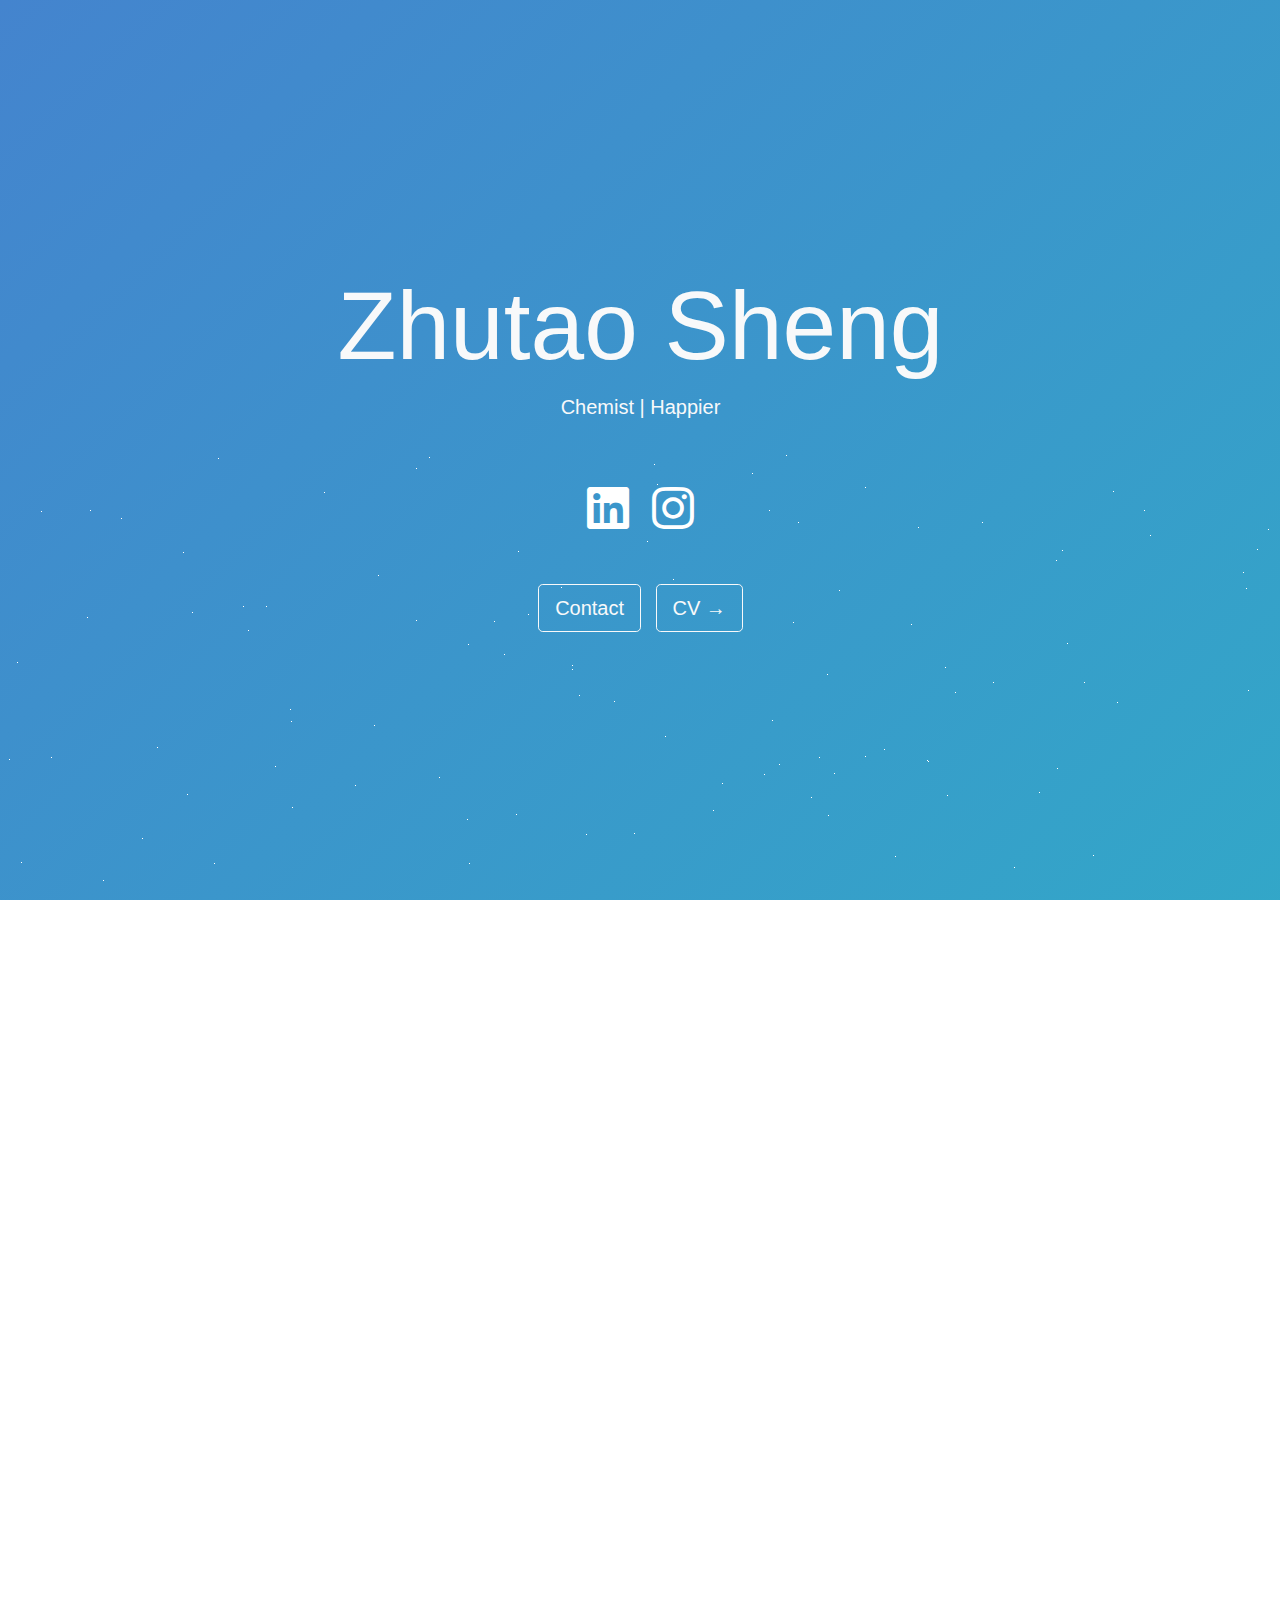
==== index.html @ b04b67c1 "update" ====
<!DOCTYPE html>
<html data-lt-installed=true style="" lang="en-US">
<head>
	<meta charset=utf-8>
	<meta name=viewport content="width=device-width,initial-scale=1">
	<meta name=theme-color content=#000000>
	<meta name=description content="Personal page">
	<meta property=twitter:image content=/social-image.png>
	<meta property=og:image content=/social-image.png>
	<title>Zhutao Sheng - Personal Page (@zhutao.s)</title>
	<link rel="stylesheet" href="main.css">
	<link rel="icon" type="image/x-icon" href="images/favicon.ico">
</head>

<body>
	<noscript class=sf-hidden>You need to enable JavaScript to run this app!</noscript>
	<div id=home class="title bg-transparent bgstyle text-light min-vh-100 d-flex align-content-center align-items-center flex-wrap m-0 jumbotron jumbotron-fluid" style="overflow:hidden;background:rgba(0,0,0,0) linear-gradient(136deg,rgb(68,132,206),rgb(26,215,192),rgb(255,155,17),rgb(155,89,182),rgb(255,127,127),rgb(236,240,241)) repeat scroll 0% 0% / 1200% 1200%">
	<div id=stars></div>
		<div class="text-center container">
			<h1 class=display-1>Zhutao Sheng</h1>
			<div class="Typist lead typist">Chemist | Happier</div>
			<div class=p-5>
				<!-- <a target=_blank rel="noopener noreferrer" aria-label="Zhutao Sheng's GitHub" href=https://github.com><i class="fab fa-github fa-3x socialicons"></i></a> -->
				<a target=_blank rel="noopener noreferrer" aria-label="Zhutao Sheng's LinkedIn" href=https://www.linkedin.com/in><i class="fab fa-linkedin fa-3x socialicons"></i></a>
				<!-- <a target=_blank rel="noopener noreferrer" aria-label="Zhutao Sheng's Twitter DMs" href=https://www.twitter.com><i class="fab fa-twitter fa-3x socialicons"></i></a> -->
				<a target=_blank rel="noopener noreferrer" aria-label="Zhutao Sheng's Instagram" href=https://www.instagram.com/zhutao.s/?utm_source=ig_embed&utm_campaign=loading><i class="fab fa-instagram fa-3x socialicons"></i></a>
				<!-- <a target=_blank rel="noopener noreferrer" aria-label="Jishan Shaikh's Instagram" href=https://www.instagram.com/j15h4n/><i class="fab fa-instagram fa-3x socialicons"></i></a> -->

			</div>
			<!--
			NOW YOU KNOW :)
			<a class="btn btn-outline-light btn-lg" role=button aria-label="Learn more about me" href="https://github.com/jishanshaikh4/resume-new/" target="_blank">résumé</a>
			<a class="btn btn-outline-light btn-lg" role=button aria-label="Learn more about me" href="https://github.com/jishanshaikh4/blog/" target="_blank" style="margin-left: 10px;">blog</a>
			-->
			<a class="btn btn-outline-light btn-lg" role=button aria-label="Contact" href="mailto:zs378@newark.rutgers.edu" target="_blank">Contact</a>
			<a target=_blank class="btn btn-outline-light btn-lg" role=button aria-label="CV" href="https://drive.google.com/file/d/1yt1qJiIuq4zcbaX90jCxYdJhD_BVeijT/view" style="margin-left: 10px;">CV →</a>
		</div>
	</div>
</body>
</html>
---- main.css ----
.fab {
    -moz-osx-font-smoothing: grayscale;
    -webkit-font-smoothing: antialiased;
    display: inline-block;
    font-style: normal;
    font-variant: normal;
    text-rendering: auto;
    line-height: 1;
}
.fa-3x {
    font-size: 3em;
}
@keyframes fa-spin {
    0% {
        transform: rotate(0deg);
    }
    to {
        transform: rotate(1turn);
    }
}
.fa-facebook:before {
    content: "\f09a";
}
.fa-github:before {
    content: "\f09b";
}
.fa-instagram:before {
    content: "\f16d";
}
.fa-linkedin:before {
    content: "\f08c";
}
.fa-twitter:before {
    content: "\f099";
}
@font-face {
    font-family: "Font Awesome 5 Brands";
    font-style: normal;
    font-weight: normal;
    src: url([data-uri])
        format("woff2");
}
.fab {
    font-family: "Font Awesome 5 Brands";
}


:root {
    --blue: #007bff;
    --indigo: #6610f2;
    --purple: #6f42c1;
    --pink: #e83e8c;
    --red: #dc3545;
    --orange: #fd7e14;
    --yellow: #ffc107;
    --green: #28a745;
    --teal: #20c997;
    --cyan: #17a2b8;
    --white: #fff;
    --gray: #6c757d;
    --gray-dark: #343a40;
    --primary: #007bff;
    --secondary: #6c757d;
    --success: #28a745;
    --info: #17a2b8;
    --warning: #ffc107;
    --danger: #dc3545;
    --light: #f8f9fa;
    --dark: #343a40;
    --breakpoint-xs: 0;
    --breakpoint-sm: 576px;
    --breakpoint-md: 768px;
    --breakpoint-lg: 992px;
    --breakpoint-xl: 1200px;
    --font-family-sans-serif: -apple-system, Inter, BlinkMacSystemFont, "Segoe UI", Roboto, "Helvetica Neue", Arial, "Noto Sans", sans-serif, "Apple Color Emoji", "Segoe UI Emoji", "Segoe UI Symbol", "Noto Color Emoji";
    --font-family-monospace: SFMono-Regular, Menlo, Monaco, Consolas, "Liberation Mono", "Courier New", monospace;
}
*,
:after,
:before {
    box-sizing: border-box;
}
html {
    font-family: sans-serif;
    line-height: 1.15;
    -webkit-text-size-adjust: 100%;
    -webkit-tap-highlight-color: rgba(0, 0, 0, 0);
}
body {
    font-size: 1rem;
    font-weight: 400;
    line-height: 1.5;
    color: #212529;
    text-align: left;
    background-color: #fff;
}
h1 {
    margin-top: 0;
}
a {
    color: #007bff;
    text-decoration: none;
    background-color: transparent;
}
a:hover {
    color: #0056b3;
    text-decoration: underline;
}
a:not([href]):not([class]),
a:not([href]):not([class]):hover {
    color: inherit;
    text-decoration: none;
}
[role="button"] {
    cursor: pointer;
}
::-webkit-file-upload-button {
    font: inherit;
    -webkit-appearance: button;
}
h1 {
    margin-bottom: 0.5rem;
}
.lead {
    font-size: 1.25rem;
}
.lead {
    font-weight: 300;
}
.display-1 {
    font-weight: 300;
    line-height: 1.2;
}
.container {
    width: 100%;
    padding-right: 15px;
    padding-left: 15px;
    margin-right: auto;
    margin-left: auto;
}
@media (min-width: 576px) {
    .container {
        max-width: 540px;
    }
}
@media (min-width: 768px) {
    .container {
        max-width: 720px;
    }
}
@media (min-width: 992px) {
    .container {
        max-width: 960px;
    }
}
@media (min-width: 1200px) {
    .container {
        max-width: 1140px;
    }
}
.btn {
    display: inline-block;
    font-weight: 400;
    text-align: center;
    vertical-align: middle;
    -webkit-user-select: none;
    -ms-user-select: none;
    user-select: none;
    background-color: transparent;
    border: 1px solid transparent;
    transition: color 0.15s ease-in-out, background-color 0.15s ease-in-out, border-color 0.15s ease-in-out, box-shadow 0.15s ease-in-out;
}
@media (prefers-reduced-motion: reduce) {
    .btn {
        transition: none;
    }
}
.btn:hover {
    color: #212529;
    text-decoration: none;
}
.btn.focus,
.btn:focus {
    outline: 0;
    box-shadow: 0 0 0 0.2rem rgba(0, 123, 255, 0.25);
}
.btn.disabled,
.btn:disabled {
    opacity: 0.65;
}
.btn:not(:disabled):not(.disabled) {
    cursor: pointer;
}
.btn-outline-light {
    color: #f8f9fa;
    border-color: #f8f9fa;
}
.btn-outline-light:hover {
    color: #212529;
    background-color: #f8f9fa;
    border-color: #f8f9fa;
}
.btn-outline-light.focus,
.btn-outline-light:focus {
    box-shadow: 0 0 0 0.2rem rgba(248, 249, 250, 0.5);
}
.btn-outline-light.disabled,
.btn-outline-light:disabled {
    color: #f8f9fa;
    background-color: transparent;
}
.btn-outline-light:not(:disabled):not(.disabled).active,
.btn-outline-light:not(:disabled):not(.disabled):active,
.show > .btn-outline-light.dropdown-toggle {
    color: #212529;
    background-color: #f8f9fa;
    border-color: #f8f9fa;
}
.btn-outline-light:not(:disabled):not(.disabled).active:focus,
.btn-outline-light:not(:disabled):not(.disabled):active:focus,
.show > .btn-outline-light.dropdown-toggle:focus {
    box-shadow: 0 0 0 0.2rem rgba(248, 249, 250, 0.5);
}
.btn-lg {
    padding: 0.5rem 1rem;
    font-size: 1.25rem;
    line-height: 1.5;
    border-radius: 0.3rem;
}
.jumbotron {
    padding: 2rem 1rem;
    margin-bottom: 2rem;
}
@media (min-width: 576px) {
    .jumbotron {
        padding: 4rem 2rem;
    }
}
.jumbotron-fluid {
    padding-right: 0;
    padding-left: 0;
    border-radius: 0;
}
@-webkit-keyframes progress-bar-stripes {
    0% {
        background-position: 1rem 0;
    }
    to {
        background-position: 0 0;
    }
}
@keyframes progress-bar-stripes {
    0% {
        background-position: 1rem 0;
    }
    to {
        background-position: 0 0;
    }
}
@-webkit-keyframes spinner-border {
    to {
        transform: rotate(1turn);
    }
}
@keyframes spinner-border {
    to {
        transform: rotate(1turn);
    }
}
@-webkit-keyframes spinner-grow {
    0% {
        transform: scale(0);
    }
    50% {
        opacity: 1;
        transform: none;
    }
}
@keyframes spinner-grow {
    0% {
        transform: scale(0);
    }
    50% {
        opacity: 1;
        transform: none;
    }
}
.bg-transparent {
    background-color: transparent !important;
}
.d-flex {
    display: flex !important;
}
.flex-wrap {
    flex-wrap: wrap !important;
}
.align-items-center {
    align-items: center !important;
}
.align-content-center {
    align-content: center !important;
}
@supports ((position: -webkit-sticky) or (position: sticky)) {
    .sticky-top {
        position: -webkit-sticky;
        position: sticky;
        top: 0;
        z-index: 1020;
    }
}
.min-vh-100 {
    min-height: 100vh !important;
}
.m-0 {
    margin: 0 !important;
}
.p-5 {
    padding: 3rem !important;
}
.text-center {
    text-align: center !important;
}
.text-light {
    color: #f8f9fa !important;
}
@-webkit-keyframes animStar {
    0% {
        transform: translateY(0);
    }
    to {
        transform: translateY(-2000px);
    }
}
@keyframes animStar {
    0% {
        transform: translateY(0);
    }
    to {
        transform: translateY(-2000px);
    }
}
@-webkit-keyframes BackgroundAnimation {
    0% {
        background-position: 0 7%;
    }
    50% {
        background-position: 100% 94%;
    }
    to {
        background-position: 0 7%;
    }
}
@keyframes BackgroundAnimation {
    0% {
        background-position: 0 7%;
    }
    50% {
        background-position: 100% 94%;
    }
    to {
        background-position: 0 7%;
    }
}
@-webkit-keyframes progress {
    0% {
        transform: scaleX(0);
        transform-origin: left;
    }
    to {
        transform-origin: left;
        transform: scaleX(1);
    }
}
@keyframes progress {
    0% {
        transform: scaleX(0);
        transform-origin: left;
    }
    to {
        transform-origin: left;
        transform: scaleX(1);
    }
}
html {
    font-size: 14px;
    scroll-behavior: smooth;
}
@media (min-width: 768px) {
    html {
        font-size: 16px;
    }
}
body {
    margin: 0;
    font-family: -apple-system, Inter, BlinkMacSystemFont, "Segoe UI", "Roboto", "Oxygen", "Ubuntu", "Cantarell", "Fira Sans", "Droid Sans", "Helvetica Neue", sans-serif;
    -webkit-font-smoothing: antialiased;
    -moz-osx-font-smoothing: grayscale;
}
.bgstyle {
    background-size: 1200% 1200%;
    -webkit-animation: BackgroundAnimation 70s ease infinite;
    animation: BackgroundAnimation 70s ease infinite;
}
.socialicons {
    color: #fff;
}
.socialicons,
.socialicons:hover {
    padding-left: 5px;
    padding-right: 5px;
    transition: all 0.8s;
    margin: 4px;
}
.socialicons:hover {
    color: #000;
}
.title {
    height: 100%;
    left: 0;
    right: 0;
    color: #fff;
    text-align: center;
    margin-top: 0;
}
.typist {
    min-height: 6rem;
}
@media (min-width: 360px) {
    .typist {
        min-height: 4rem;
    }
}
@media (min-width: 768px) {
    .typist {
        min-height: 2.5rem;
    }
}
#stars {
    -webkit-animation: animStar 50s linear infinite;
    animation: animStar 50s linear infinite;
}
#stars,
#stars:after {
    width: 1px;
    height: 1px;
    background: transparent;
    box-shadow: 779px 1331px #fff, 324px 42px #fff, 303px 586px #fff, 1312px 276px #fff, 451px 625px #fff, 521px 1931px #fff, 1087px 1871px #fff, 36px 1546px #fff, 132px 934px #fff, 1698px 901px #fff, 1418px 664px #fff, 1448px 1157px #fff,
        1084px 232px #fff, 347px 1776px #fff, 1722px 243px #fff, 1629px 835px #fff, 479px 969px #fff, 1231px 960px #fff, 586px 384px #fff, 164px 527px #fff, 8px 646px #fff, 1150px 1126px #fff, 665px 1357px #fff, 1556px 1982px #fff,
        1260px 1961px #fff, 1675px 1741px #fff, 1843px 1514px #fff, 718px 1628px #fff, 242px 1343px #fff, 1497px 1880px #fff, 1364px 230px #fff, 1739px 1302px #fff, 636px 959px #fff, 304px 686px #fff, 614px 751px #fff, 1935px 816px #fff,
        1428px 60px #fff, 355px 335px #fff, 1594px 158px #fff, 90px 60px #fff, 1553px 162px #fff, 1239px 1825px #fff, 1945px 587px #fff, 749px 1785px #fff, 1987px 1172px #fff, 1301px 1237px #fff, 1039px 342px #fff, 1585px 1481px #fff,
        995px 1048px #fff, 524px 932px #fff, 214px 413px #fff, 1701px 1300px #fff, 1037px 1613px #fff, 1871px 996px #fff, 1360px 1635px #fff, 1110px 1313px #fff, 412px 1783px #fff, 1949px 177px #fff, 903px 1854px #fff, 700px 1936px #fff,
        378px 125px #fff, 308px 834px #fff, 1118px 962px #fff, 1350px 1929px #fff, 781px 1811px #fff, 561px 137px #fff, 757px 1148px #fff, 1670px 1979px #fff, 343px 739px #fff, 945px 795px #fff, 576px 1903px #fff, 1078px 1436px #fff,
        1583px 450px #fff, 1366px 474px #fff, 297px 1873px #fff, 192px 162px #fff, 1624px 1633px #fff, 59px 453px #fff, 82px 1872px #fff, 1933px 498px #fff, 1966px 1974px #fff, 1975px 1688px #fff, 779px 314px #fff, 1858px 1543px #fff,
        73px 1507px #fff, 1693px 975px #fff, 1683px 108px #fff, 1768px 1654px #fff, 654px 14px #fff, 494px 171px #fff, 1689px 1895px #fff, 1660px 263px #fff, 1031px 903px #fff, 1203px 1393px #fff, 1333px 1421px #fff, 1113px 41px #fff,
        1206px 1645px #fff, 1325px 1635px #fff, 142px 388px #fff, 572px 215px #fff, 1535px 296px #fff, 1419px 407px #fff, 1379px 1003px #fff, 329px 469px #fff, 1791px 1652px #fff, 935px 1802px #fff, 1330px 1820px #fff, 421px 1933px #fff,
        828px 365px #fff, 275px 316px #fff, 707px 960px #fff, 1605px 1554px #fff, 625px 58px #fff, 717px 1697px #fff, 1669px 246px #fff, 1925px 322px #fff, 1154px 1803px #fff, 1929px 295px #fff, 1248px 240px #fff, 1045px 1755px #fff,
        166px 942px #fff, 1888px 1773px #fff, 678px 1963px #fff, 1370px 569px #fff, 1974px 1400px #fff, 1786px 460px #fff, 51px 307px #fff, 784px 1400px #fff, 730px 1258px #fff, 1712px 393px #fff, 416px 170px #fff, 1797px 1932px #fff,
        572px 219px #fff, 1557px 1856px #fff, 218px 8px #fff, 348px 1334px #fff, 469px 413px #fff, 385px 1738px #fff, 1357px 1818px #fff, 240px 942px #fff, 248px 1847px #fff, 1535px 806px #fff, 236px 1514px #fff, 1429px 1556px #fff,
        73px 1633px #fff, 1398px 1121px #fff, 671px 1301px #fff, 1404px 1663px #fff, 740px 1018px #fff, 1600px 377px #fff, 785px 514px #fff, 112px 1084px #fff, 1915px 1887px #fff, 1463px 1848px #fff, 687px 1115px #fff, 1268px 1768px #fff,
        1729px 1425px #fff, 1284px 1022px #fff, 801px 974px #fff, 1975px 1317px #fff, 1354px 834px #fff, 1446px 1484px #fff, 1283px 1786px #fff, 11px 523px #fff, 1842px 236px #fff, 1355px 654px #fff, 429px 7px #fff, 1033px 1128px #fff,
        157px 297px #fff, 545px 635px #fff, 52px 1080px #fff, 827px 1520px #fff, 1121px 490px #fff, 9px 309px #fff, 1744px 1586px #fff, 1014px 417px #fff, 1534px 524px #fff, 958px 552px #fff, 1403px 1496px #fff, 387px 703px #fff,
        1522px 548px #fff, 1355px 282px #fff, 1532px 601px #fff, 1838px 790px #fff, 290px 259px #fff, 295px 598px #fff, 1601px 539px #fff, 1561px 1272px #fff, 34px 1922px #fff, 1024px 543px #fff, 467px 369px #fff, 722px 333px #fff,
        1976px 1255px #fff, 766px 983px #fff, 1582px 1285px #fff, 12px 512px #fff, 617px 1410px #fff, 682px 577px #fff, 1334px 1438px #fff, 439px 327px #fff, 1617px 1661px #fff, 673px 129px #fff, 794px 941px #fff, 1386px 1902px #fff,
        37px 1353px #fff, 1467px 1353px #fff, 416px 18px #fff, 187px 344px #fff, 200px 1898px #fff, 1491px 1619px #fff, 811px 347px #fff, 924px 1827px #fff, 945px 217px #fff, 1735px 1228px #fff, 379px 1890px #fff, 79px 761px #fff,
        825px 1837px #fff, 1980px 1558px #fff, 1308px 1573px #fff, 1488px 1726px #fff, 382px 1208px #fff, 522px 595px #fff, 1277px 1898px #fff, 354px 552px #fff, 161px 1784px #fff, 614px 251px #fff, 526px 1576px #fff, 17px 212px #fff,
        179px 996px #fff, 467px 1208px #fff, 1944px 1838px #fff, 1140px 1093px #fff, 858px 1007px #fff, 200px 1064px #fff, 423px 1964px #fff, 1945px 439px #fff, 1377px 689px #fff, 1120px 1437px #fff, 1876px 668px #fff, 907px 1324px #fff,
        343px 1976px #fff, 1816px 1501px #fff, 1849px 177px #fff, 647px 91px #fff, 1984px 1012px #fff, 1336px 1300px #fff, 128px 648px #fff, 305px 1060px #fff, 1324px 826px #fff, 1263px 1314px #fff, 1801px 629px #fff, 1614px 1555px #fff,
        1634px 90px #fff, 1603px 452px #fff, 891px 1984px #fff, 1556px 1906px #fff, 121px 68px #fff, 1676px 1714px #fff, 516px 936px #fff, 1947px 1492px #fff, 1455px 1519px #fff, 45px 602px #fff, 205px 1039px #fff, 793px 172px #fff,
        1562px 1739px #fff, 1056px 110px #fff, 1512px 379px #fff, 1795px 1621px #fff, 1848px 607px #fff, 262px 1719px #fff, 477px 991px #fff, 483px 883px #fff, 1239px 1197px #fff, 1496px 647px #fff, 1649px 25px #fff, 1491px 1946px #fff,
        119px 996px #fff, 179px 1472px #fff, 1341px 808px #fff, 1565px 1700px #fff, 407px 1544px #fff, 1754px 357px #fff, 1288px 981px #fff, 902px 1997px #fff, 1755px 1668px #fff, 186px 877px #fff, 1202px 1882px #fff, 461px 1213px #fff,
        1400px 748px #fff, 1969px 1899px #fff, 809px 522px #fff, 514px 1219px #fff, 374px 275px #fff, 938px 1973px #fff, 357px 552px #fff, 144px 1722px #fff, 1572px 912px #fff, 402px 1858px #fff, 1544px 1195px #fff, 667px 1257px #fff,
        727px 1496px #fff, 993px 232px #fff, 1772px 313px #fff, 1040px 1590px #fff, 1204px 1973px #fff, 1268px 79px #fff, 1555px 1048px #fff, 986px 1707px #fff, 978px 1710px #fff, 713px 360px #fff, 407px 863px #fff, 461px 736px #fff,
        284px 1608px #fff, 103px 430px #fff, 1283px 1319px #fff, 977px 1186px #fff, 1966px 1516px #fff, 1287px 1129px #fff, 70px 1098px #fff, 1189px 889px #fff, 1126px 1734px #fff, 309px 1292px #fff, 879px 764px #fff, 65px 473px #fff,
        1003px 1959px #fff, 658px 791px #fff, 402px 1576px #fff, 35px 622px #fff, 529px 1589px #fff, 164px 666px #fff, 1876px 1290px #fff, 1541px 526px #fff, 270px 1297px #fff, 440px 865px #fff, 1500px 802px #fff, 182px 1754px #fff,
        1264px 892px #fff, 272px 1249px #fff, 1289px 1535px #fff, 190px 1646px #fff, 955px 242px #fff, 1456px 1597px #fff, 1727px 1983px #fff, 635px 801px #fff, 226px 455px #fff, 1396px 1710px #fff, 849px 1863px #fff, 237px 1264px #fff,
        839px 140px #fff, 1122px 735px #fff, 1280px 15px #fff, 1318px 242px #fff, 1819px 1148px #fff, 333px 1392px #fff, 1949px 553px #fff, 1878px 1332px #fff, 467px 548px #fff, 1812px 1082px #fff, 1067px 193px #fff, 243px 156px #fff,
        483px 1616px #fff, 1714px 933px #fff, 759px 1800px #fff, 1822px 995px #fff, 1877px 572px #fff, 581px 1084px #fff, 107px 732px #fff, 642px 1837px #fff, 166px 1493px #fff, 1555px 198px #fff, 819px 307px #fff, 947px 345px #fff,
        827px 224px #fff, 927px 1394px #fff, 540px 467px #fff, 1093px 405px #fff, 1140px 927px #fff, 130px 529px #fff, 33px 1980px #fff, 1147px 1663px #fff, 1616px 1436px #fff, 528px 710px #fff, 798px 1100px #fff, 505px 1480px #fff,
        899px 641px #fff, 1909px 1949px #fff, 1311px 964px #fff, 979px 1301px #fff, 1393px 969px #fff, 1793px 1886px #fff, 292px 357px #fff, 1196px 1718px #fff, 1290px 1994px #fff, 537px 1973px #fff, 1181px 1674px #fff, 1740px 1566px #fff,
        1307px 265px #fff, 922px 522px #fff, 1892px 472px #fff, 384px 1746px #fff, 392px 1098px #fff, 647px 548px #fff, 390px 1498px #fff, 1246px 138px #fff, 730px 876px #fff, 192px 1472px #fff, 1790px 1789px #fff, 928px 311px #fff,
        1253px 1647px #fff, 747px 1921px #fff, 1561px 1025px #fff, 1533px 1292px #fff, 1985px 195px #fff, 728px 729px #fff, 1712px 1936px #fff, 512px 1717px #fff, 1528px 483px #fff, 313px 1642px #fff, 281px 1849px #fff, 1212px 799px #fff,
        435px 1191px #fff, 1422px 611px #fff, 1718px 1964px #fff, 411px 944px #fff, 210px 636px #fff, 1502px 1295px #fff, 1434px 349px #fff, 769px 60px #fff, 747px 1053px #fff, 789px 504px #fff, 1436px 1264px #fff, 1893px 1225px #fff,
        1394px 1788px #fff, 1108px 1317px #fff, 1673px 1395px #fff, 854px 1010px #fff, 1705px 80px #fff, 1858px 148px #fff, 1729px 344px #fff, 1388px 664px #fff, 895px 406px #fff, 1479px 157px #fff, 1441px 1157px #fff, 552px 1900px #fff,
        516px 364px #fff, 1647px 189px #fff, 1427px 1071px #fff, 785px 729px #fff, 1080px 1710px #fff, 504px 204px #fff, 1177px 1622px #fff, 657px 34px #fff, 1296px 1099px #fff, 248px 180px #fff, 1212px 1568px #fff, 667px 1562px #fff,
        695px 841px #fff, 1608px 1247px #fff, 751px 882px #fff, 87px 167px #fff, 607px 1368px #fff, 1363px 1203px #fff, 1836px 317px #fff, 1668px 1703px #fff, 830px 1154px #fff, 1721px 1398px #fff, 1601px 1280px #fff, 976px 874px #fff,
        1743px 254px #fff, 1020px 1815px #fff, 1670px 1766px #fff, 1890px 735px #fff, 1379px 136px #fff, 1864px 695px #fff, 206px 965px #fff, 1404px 1932px #fff, 1923px 1360px #fff, 247px 682px #fff, 519px 1708px #fff, 645px 750px #fff,
        1164px 1204px #fff, 834px 323px #fff, 172px 1350px #fff, 213px 972px #fff, 1837px 190px #fff, 285px 1806px #fff, 1047px 1299px #fff, 1548px 825px #fff, 1730px 324px #fff, 1346px 1909px #fff, 772px 270px #fff, 345px 1190px #fff,
        478px 1433px #fff, 1479px 25px #fff, 1994px 1830px #fff, 1744px 732px #fff, 20px 1635px #fff, 690px 1795px #fff, 1594px 569px #fff, 579px 245px #fff, 1398px 733px #fff, 408px 1352px #fff, 1774px 120px #fff, 1152px 1370px #fff,
        1698px 1810px #fff, 710px 1450px #fff, 665px 286px #fff, 493px 1720px #fff, 786px 5px #fff, 637px 1140px #fff, 764px 324px #fff, 927px 310px #fff, 938px 1424px #fff, 1884px 744px #fff, 913px 462px #fff, 1831px 1936px #fff,
        1527px 249px #fff, 36px 1381px #fff, 1597px 581px #fff, 1530px 355px #fff, 949px 459px #fff, 799px 828px #fff, 242px 1471px #fff, 654px 797px #fff, 796px 594px #fff, 1365px 678px #fff, 752px 23px #fff, 1630px 541px #fff,
        982px 72px #fff, 1733px 1831px #fff, 21px 412px #fff, 775px 998px #fff, 335px 1945px #fff, 264px 583px #fff, 158px 1311px #fff, 528px 164px #fff, 1978px 574px #fff, 717px 1203px #fff, 734px 1591px #fff, 1555px 820px #fff,
        16px 1943px #fff, 1625px 1177px #fff, 1236px 690px #fff, 1585px 1590px #fff, 1737px 1728px #fff, 721px 698px #fff, 1804px 1186px #fff, 166px 980px #fff, 1850px 230px #fff, 330px 1712px #fff, 95px 797px #fff, 1948px 1078px #fff,
        469px 939px #fff, 1269px 1899px #fff, 955px 1220px #fff, 1137px 1075px #fff, 312px 1293px #fff, 986px 1762px #fff, 1103px 1238px #fff, 428px 1993px #fff, 355px 570px #fff, 977px 1836px #fff, 1395px 1092px #fff, 276px 913px #fff,
        1743px 656px #fff, 773px 502px #fff, 1686px 1322px #fff, 1516px 1945px #fff, 1334px 501px #fff, 266px 156px #fff, 455px 655px #fff, 798px 72px #fff, 1059px 1259px #fff, 1402px 1687px #fff, 236px 1329px #fff, 1455px 786px #fff,
        146px 1228px #fff, 1851px 823px #fff, 1062px 100px #fff, 1220px 953px #fff, 20px 1826px #fff, 36px 1063px #fff, 1525px 338px #fff, 790px 1521px #fff, 741px 1099px #fff, 288px 1489px #fff, 700px 1060px #fff, 390px 1071px #fff,
        411px 1036px #fff, 1853px 1072px #fff, 1446px 1085px #fff, 1164px 874px #fff, 924px 925px #fff, 291px 271px #fff, 1257px 1964px #fff, 1580px 1352px #fff, 1507px 1216px #fff, 211px 956px #fff, 985px 1195px #fff, 975px 1640px #fff,
        518px 101px #fff, 663px 1395px #fff, 914px 532px #fff, 145px 1320px #fff, 69px 1397px #fff, 982px 523px #fff, 257px 725px #fff, 1599px 831px #fff, 1636px 1513px #fff, 1250px 1158px #fff, 1132px 604px #fff, 183px 102px #fff,
        1057px 318px #fff, 1247px 1835px #fff, 1983px 1110px #fff, 1077px 1455px #fff, 921px 1770px #fff, 806px 1350px #fff, 1938px 1992px #fff, 855px 1260px #fff, 902px 1345px #fff, 658px 1908px #fff, 1845px 679px #fff, 712px 1482px #fff,
        595px 950px #fff, 1784px 1992px #fff, 1847px 1785px #fff, 691px 1004px #fff, 175px 1179px #fff, 1666px 1911px #fff, 41px 61px #fff, 971px 1080px #fff, 1830px 1450px #fff, 1351px 1518px #fff, 1257px 99px #fff, 1395px 1498px #fff,
        1117px 252px #fff, 1779px 597px #fff, 1346px 729px #fff, 1108px 1144px #fff, 402px 691px #fff, 72px 496px #fff, 1673px 1604px #fff, 1497px 974px #fff, 1865px 1664px #fff, 88px 806px #fff, 918px 77px #fff, 244px 1118px #fff,
        256px 1820px #fff, 1851px 1840px #fff, 605px 1851px #fff, 634px 383px #fff, 865px 37px #fff, 943px 1024px #fff, 1951px 177px #fff, 1097px 523px #fff, 985px 1700px #fff, 1243px 122px #fff, 768px 1070px #fff, 468px 194px #fff,
        320px 1867px #fff, 1850px 185px #fff, 380px 1616px #fff, 468px 1294px #fff, 1122px 1743px #fff, 884px 299px #fff, 1300px 1917px #fff, 1860px 396px #fff, 1270px 990px #fff, 529px 733px #fff, 1975px 1347px #fff, 1885px 685px #fff,
        226px 506px #fff, 651px 878px #fff, 1323px 680px #fff, 1284px 680px #fff, 238px 1967px #fff, 911px 174px #fff, 1111px 521px #fff, 1150px 85px #fff, 794px 502px #fff, 484px 1856px #fff, 1809px 368px #fff, 112px 953px #fff,
        590px 1009px #fff, 1655px 311px #fff, 100px 1026px #fff, 1803px 352px #fff, 865px 306px #fff, 1077px 1019px #fff, 1335px 872px #fff, 1647px 1298px #fff, 1233px 1387px #fff, 698px 1036px #fff, 659px 1860px #fff, 388px 1412px #fff,
        1212px 458px #fff, 755px 1468px #fff, 696px 1654px #fff, 1144px 60px #fff;
}
#stars:after {
    content: "";
    position: absolute;
    top: 2000px;
}
.display-1 {
    font-size: 4.2375rem;
}
@media (min-width: 576px) {
    .display-1 {
        font-size: 4.96677rem;
    }
}
@media (min-width: 768px) {
    .display-1 {
        font-size: 6.02782rem;
    }
}
@keyframes animation-16jpnkj {
    0% {
        background-position: -200px 0px;
    }
    100% {
        background-position: calc(100% + 200px) 0px;
    }
}
@keyframes animation-16jpnkj {
    0% {
        background-position: -200px 0px;
    }
    100% {
        background-position: calc(100% + 200px) 0px;
    }
}
.sf-hidden {
    display: none !important;
}
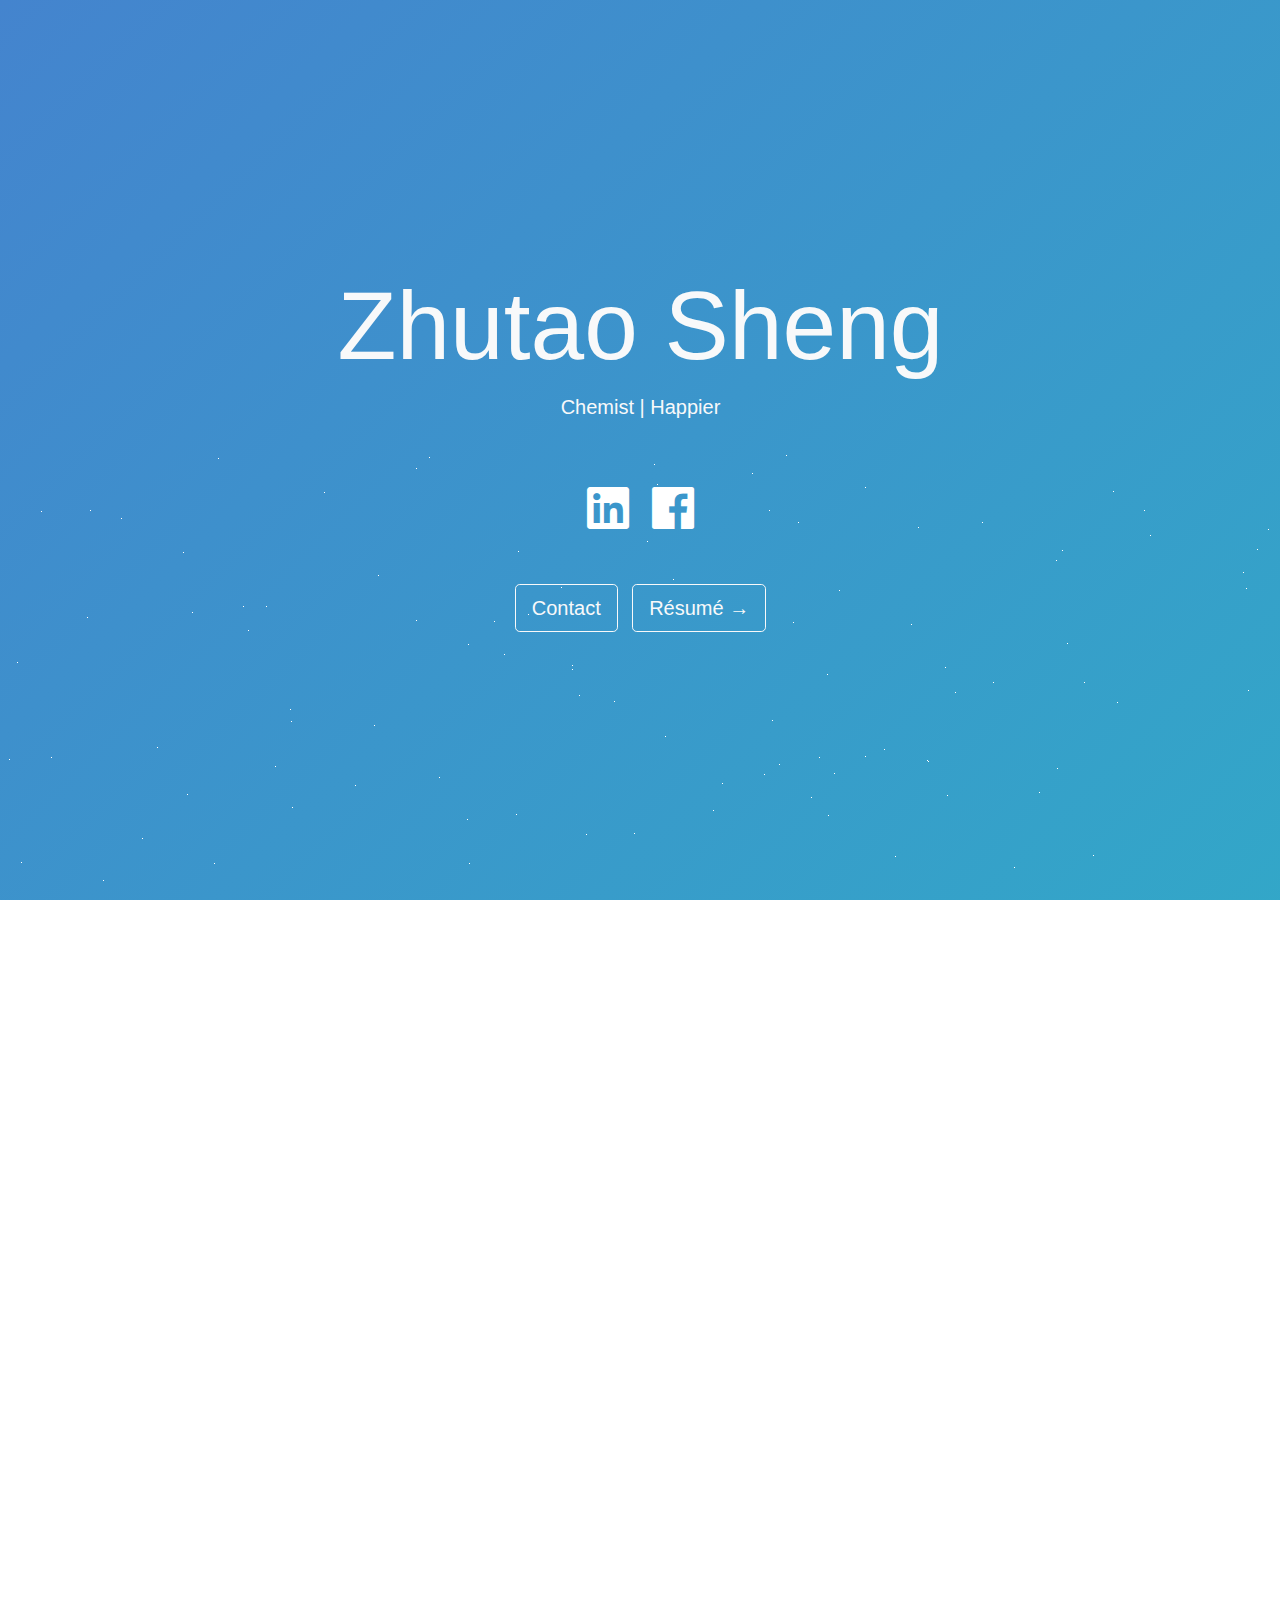
==== commit dfa93bb8: "update" ====
--- a/index.html
+++ b/index.html
@@ -7,13 +7,13 @@
 	<meta name=description content="Personal page">
 	<meta property=twitter:image content=/social-image.png>
 	<meta property=og:image content=/social-image.png>
-	<title>Zhutao Sheng - Personal Page (@zhutao.s)</title>
+	<title>Zhutao Sheng</title>
 	<link rel="stylesheet" href="main.css">
 	<link rel="icon" type="image/x-icon" href="images/favicon.ico">
 </head>
 
 <body>
-	<noscript class=sf-hidden>You need to enable JavaScript to run this app!</noscript>
+	<noscript class=sf-hidden>Enable JavaScript to run this app!</noscript>
 	<div id=home class="title bg-transparent bgstyle text-light min-vh-100 d-flex align-content-center align-items-center flex-wrap m-0 jumbotron jumbotron-fluid" style="overflow:hidden;background:rgba(0,0,0,0) linear-gradient(136deg,rgb(68,132,206),rgb(26,215,192),rgb(255,155,17),rgb(155,89,182),rgb(255,127,127),rgb(236,240,241)) repeat scroll 0% 0% / 1200% 1200%">
 	<div id=stars></div>
 		<div class="text-center container">
@@ -21,19 +21,13 @@
 			<div class="Typist lead typist">Chemist | Happier</div>
 			<div class=p-5>
 				<!-- <a target=_blank rel="noopener noreferrer" aria-label="Zhutao Sheng's GitHub" href=https://github.com><i class="fab fa-github fa-3x socialicons"></i></a> -->
-				<a target=_blank rel="noopener noreferrer" aria-label="Zhutao Sheng's LinkedIn" href=https://www.linkedin.com/in><i class="fab fa-linkedin fa-3x socialicons"></i></a>
-				<!-- <a target=_blank rel="noopener noreferrer" aria-label="Zhutao Sheng's Twitter DMs" href=https://www.twitter.com><i class="fab fa-twitter fa-3x socialicons"></i></a> -->
-				<a target=_blank rel="noopener noreferrer" aria-label="Zhutao Sheng's Instagram" href=https://www.instagram.com/zhutao.s/?utm_source=ig_embed&utm_campaign=loading><i class="fab fa-instagram fa-3x socialicons"></i></a>
-				<!-- <a target=_blank rel="noopener noreferrer" aria-label="Jishan Shaikh's Instagram" href=https://www.instagram.com/j15h4n/><i class="fab fa-instagram fa-3x socialicons"></i></a> -->
-
+				<a target=_blank rel="noopener noreferrer" aria-label="Z's LinkedIn" href=https://www.linkedin.com/in/zhutaos><i class="fab fa-linkedin fa-3x socialicons"></i></a>
+				<!-- <a target=_blank rel="noopener noreferrer" aria-label="Z's Twitter DMs" href=https://www.twitter.com><i class="fab fa-twitter fa-3x socialicons"></i></a> -->
+				<!-- <a target=_blank rel="noopener noreferrer" aria-label="Z's Instagram" href=https://www.instagram.com/zhutao.s/?utm_source=ig_embed&utm_campaign=loading><i class="fab fa-instagram fa-3x socialicons"></i></a> -->
+				<a target=_blank rel="noopener noreferrer" aria-label="Z's Facebook" href=https://www.facebook.com/beingzhutao><i class="fab fa-facebook fa-3x socialicons"></i></a>
 			</div>
-			<!--
-			NOW YOU KNOW :)
-			<a class="btn btn-outline-light btn-lg" role=button aria-label="Learn more about me" href="https://github.com/jishanshaikh4/resume-new/" target="_blank">résumé</a>
-			<a class="btn btn-outline-light btn-lg" role=button aria-label="Learn more about me" href="https://github.com/jishanshaikh4/blog/" target="_blank" style="margin-left: 10px;">blog</a>
-			-->
 			<a class="btn btn-outline-light btn-lg" role=button aria-label="Contact" href="mailto:zs378@newark.rutgers.edu" target="_blank">Contact</a>
-			<a target=_blank class="btn btn-outline-light btn-lg" role=button aria-label="CV" href="https://drive.google.com/file/d/1yt1qJiIuq4zcbaX90jCxYdJhD_BVeijT/view" style="margin-left: 10px;">CV →</a>
+			<a target=_blank class="btn btn-outline-light btn-lg" role=button aria-label="Résumé" href="https://drive.google.com/file/d/1yt1qJiIuq4zcbaX90jCxYdJhD_BVeijT/view" style="margin-left: 10px;">Résumé →</a>
 		</div>
 	</div>
 </body>
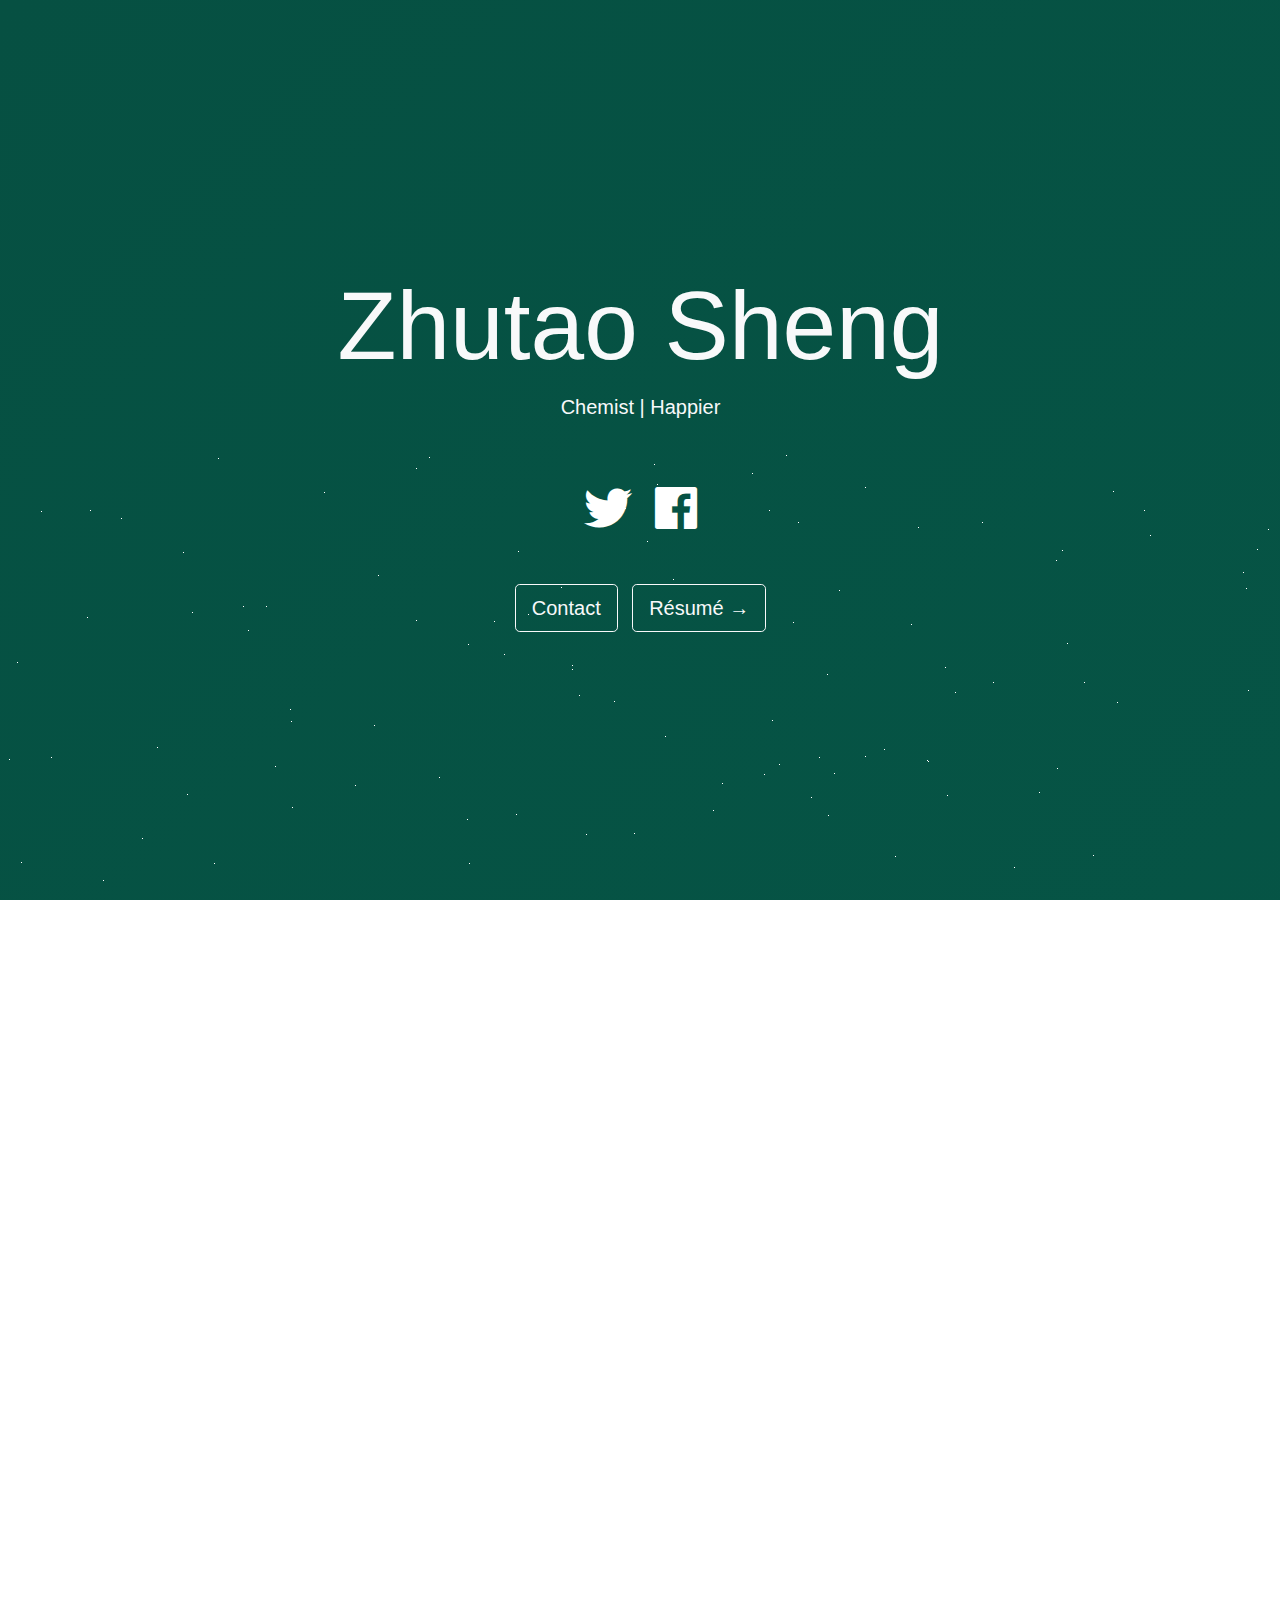
==== commit 9b995562: "update color" ====
--- a/index.html
+++ b/index.html
@@ -14,15 +14,16 @@
 
 <body>
 	<noscript class=sf-hidden>Enable JavaScript to run this app!</noscript>
-	<div id=home class="title bg-transparent bgstyle text-light min-vh-100 d-flex align-content-center align-items-center flex-wrap m-0 jumbotron jumbotron-fluid" style="overflow:hidden;background:rgba(0,0,0,0) linear-gradient(136deg,rgb(68,132,206),rgb(26,215,192),rgb(255,155,17),rgb(155,89,182),rgb(255,127,127),rgb(236,240,241)) repeat scroll 0% 0% / 1200% 1200%">
+	<div id=home class="title bg-transparent bgstyle text-light min-vh-100 d-flex align-content-center align-items-center flex-wrap m-0 jumbotron jumbotron-fluid" style="overflow:hidden;background:rgba(0,0,0,0) linear-gradient(136deg,rgb(6,80,66),rgb(5,105,85),rgb(0,117,94)) repeat scroll 0% 0% / 1200% 1200%">
 	<div id=stars></div>
 		<div class="text-center container">
 			<h1 class=display-1>Zhutao Sheng</h1>
 			<div class="Typist lead typist">Chemist | Happier</div>
 			<div class=p-5>
 				<!-- <a target=_blank rel="noopener noreferrer" aria-label="Zhutao Sheng's GitHub" href=https://github.com><i class="fab fa-github fa-3x socialicons"></i></a> -->
-				<a target=_blank rel="noopener noreferrer" aria-label="Z's LinkedIn" href=https://www.linkedin.com/in/zhutaos><i class="fab fa-linkedin fa-3x socialicons"></i></a>
+				<a target=_blank rel="noopener noreferrer" aria-label="Z's X" href=https://twitter.com/beingzhutao><i class="fab fa-twitter fa-3x socialicons"></i></a>
 				<!-- <a target=_blank rel="noopener noreferrer" aria-label="Z's Twitter DMs" href=https://www.twitter.com><i class="fab fa-twitter fa-3x socialicons"></i></a> -->
+				<!-- <a target=_blank rel="noopener noreferrer" aria-label="Z's Twitter DMs" href=https://www.twitter.com><i class="fab fa-facebook fa-3x socialicons"></i></a> -->
 				<!-- <a target=_blank rel="noopener noreferrer" aria-label="Z's Instagram" href=https://www.instagram.com/zhutao.s/?utm_source=ig_embed&utm_campaign=loading><i class="fab fa-instagram fa-3x socialicons"></i></a> -->
 				<a target=_blank rel="noopener noreferrer" aria-label="Z's Facebook" href=https://www.facebook.com/beingzhutao><i class="fab fa-facebook fa-3x socialicons"></i></a>
 			</div>
